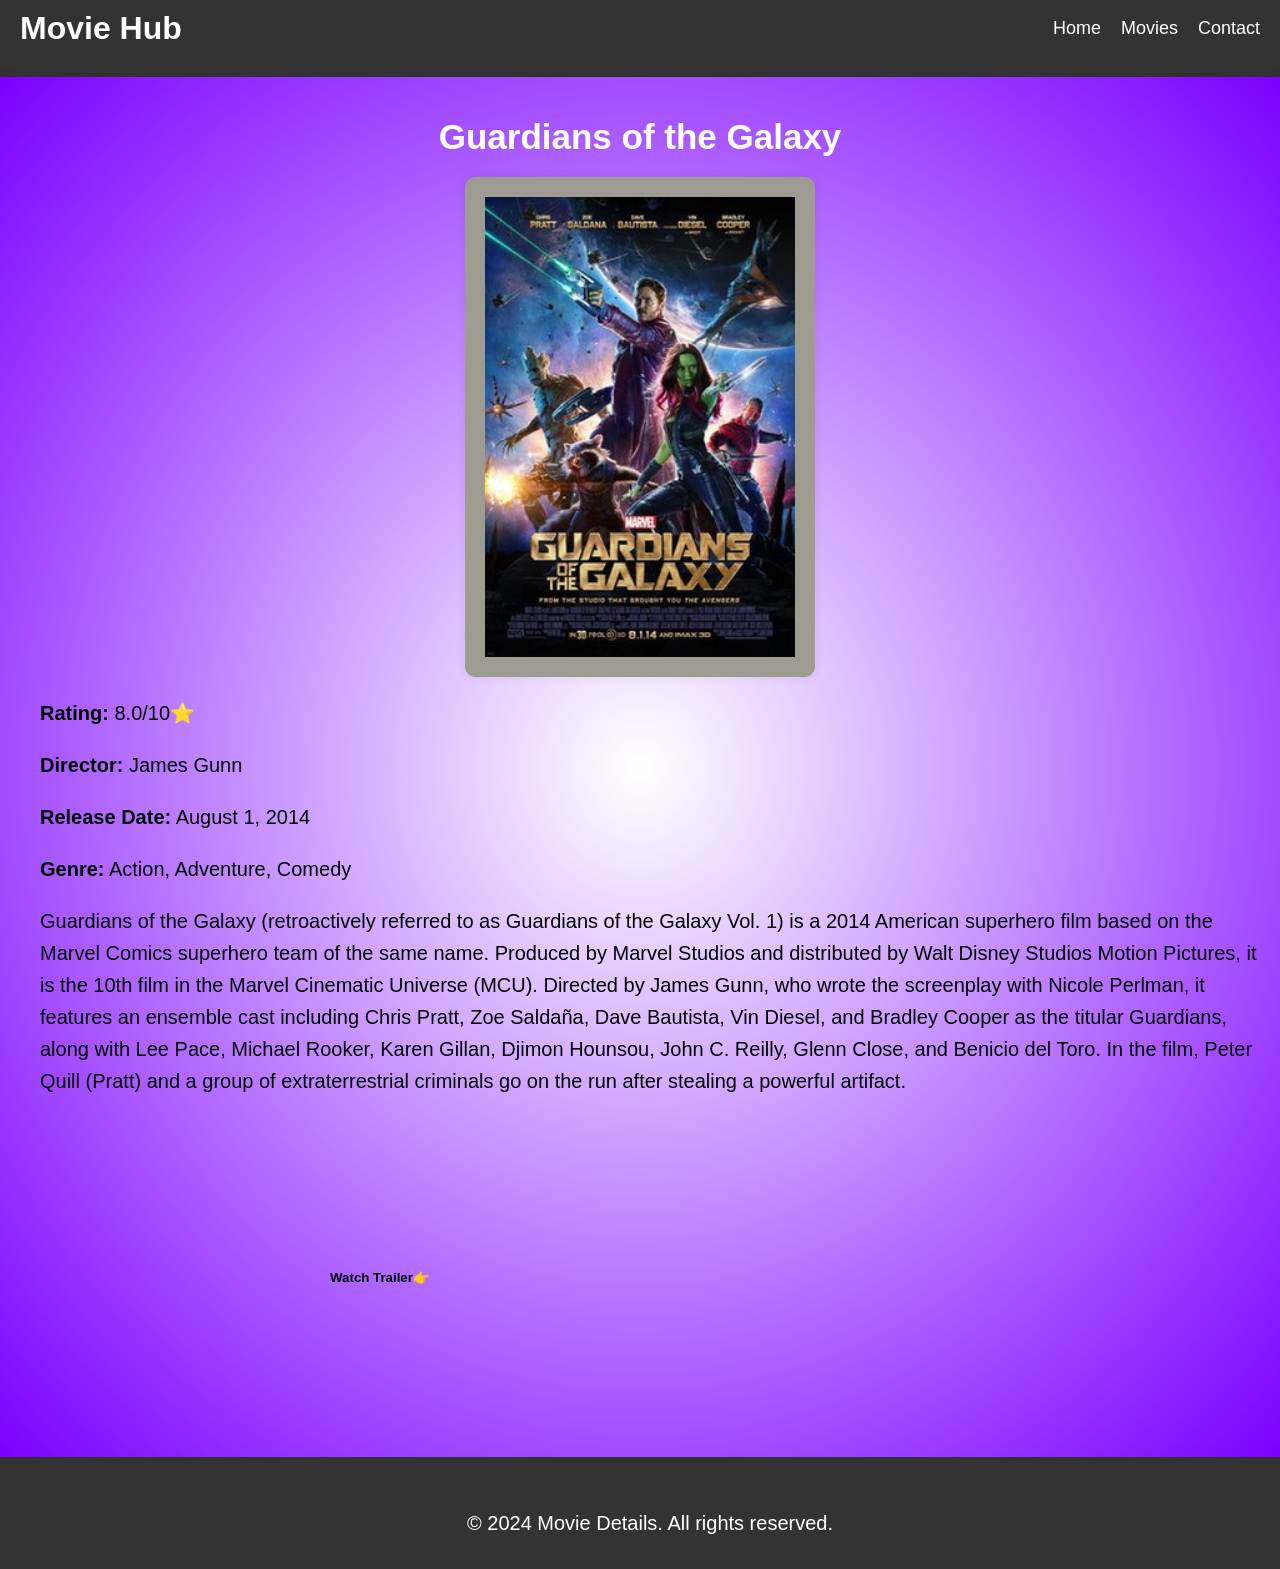
==== movies/movie1.html @ 948aac64 "keshav" ====
<!-- movie 1 -->
<!doctype html>
<html lang="en">
  <head>
    <meta charset="UTF-8" />
    <meta name="viewport" content="width=device-width, initial-scale=1.0" />
    <title>Movie 1</title>
    <style>
      /* Basic Reset */
      * {
        margin: 0;
        padding: 0;
        box-sizing: border-box;
      }

      body {
        font-family: Arial, sans-serif;
        background-color: #333;
        background-clip: fixed;
      }

      header {
        display: flex;
        align-items: center;
        justify-content: space-between;
        background-color: #333;
        color: white;
        padding: 10px 20px;
      }

      nav ul {
        list-style-type: none;
        display: flex;
      }

      nav ul li {
        margin-left: 20px;
      }

      nav ul li a {
        color: white;
        text-decoration: none;
        font-size: 18px;
      }

      nav ul li a:hover {
        text-decoration: underline;
      }
      .container {
        /* max-width: 1200px; */
        margin: 20px auto;
        padding: 20px;
        /* background-color: white; */
        background: radial-gradient( #ffffff, #7b00ff);
        background-clip: padding-box;
        box-shadow: 0 0 10px rgba(0, 0, 0, 0.1);
      }
      h2 {

        font-size: 35px;
        font-weight: bold;
        margin-top: 20px;
        margin-bottom: 20px;
        color: #333;
        text-align: center;
      }
      .box {
        display: flex;
        justify-content: center;
        align-items: center;
        margin-top: 20px;
        /* background-color: rgb(164, 156, 156); */
      }
      .box img {
        background-color: rgb(158, 156, 144);
        padding: 20px;
        width: 350px;
        height: 500px;
        object-fit: cover;
        border-radius: 10px;
        box-shadow: 0 0 10px rgba(50, 50, 50, 0.1);
      }
      .box p {
        margin-left: 20px;
        font-size: 18px;
        line-height: 1.6;
      }
      p {
        margin-top: 20px;
        margin-bottom: 20px;
        margin-left: 20px;
        font-size: 20px;
        line-height: 1.6;
      }
      iframe {
        margin-left: 20px;
        margin-top: 20px;
        /* align-items: center; */
        justify-content: center;
        justify-items: center;
        border-radius: 20px;
      }
      iframe:hover {
        transform: scale(1.05);
        transition: transform 0.3s ease;
      }

      .details {
        /* display: flexx; */
        margin-left: 0;
        font-size: 18px;
        /* line-height: 1.0; */
        justify-content: center;
      }
      footer {
        text-align: center;
        padding: 10px;
        background-color: #333;
        color: white;
      }
      .title {

        color:transparent;
        background-clip: text;
        /* background-image: linear-gradient(45deg, #8806d8, #0a85bd); */
        background-color: white;
      }
    </style>
  </head>
  <body>
    <header>
      <h1>Movie Hub</h1>
      <nav>
        <ul>
          <li><a href="../index.html">Home</a></li>
          <li><a href="../movies.html">Movies</a></li>
          <li><a href="../contact.html">Contact</a></li>
        </ul>
      </nav>
    </header>
    <div class="container">
      <h2 class="title">Guardians of the Galaxy</h2>
      <div class="box">
        <img src="/images/por1.png" alt="The Great Adventure" />
        <br /><br /><br /><br />
        <!-- add director information -->
      </div>
      <!-- </div> -->
      <div class="details">
        <p><strong>Rating:</strong> 8.0/10⭐</p>
        <p><strong>Director:</strong> James Gunn</p>
        <p><strong>Release Date:</strong> August 1, 2014</p>
        <p><strong>Genre:</strong> Action, Adventure, Comedy</p>
      </div>

      <div>
        <p>
          Guardians of the Galaxy (retroactively referred to as Guardians of the
          Galaxy Vol. 1) is a 2014 American superhero film based on the Marvel
          Comics superhero team of the same name. Produced by Marvel Studios and
          distributed by Walt Disney Studios Motion Pictures, it is the 10th
          film in the Marvel Cinematic Universe (MCU). Directed by James Gunn,
          who wrote the screenplay with Nicole Perlman, it features an ensemble
          cast including Chris Pratt, Zoe Saldaña, Dave Bautista, Vin Diesel,
          and Bradley Cooper as the titular Guardians, along with Lee Pace,
          Michael Rooker, Karen Gillan, Djimon Hounsou, John C. Reilly, Glenn
          Close, and Benicio del Toro. In the film, Peter Quill (Pratt) and a
          group of extraterrestrial criminals go on the run after stealing a
          powerful artifact.
        </p>
      </div>
      <div class="box">
        <h5> Watch Trailer👉</h5>
        
        <iframe
          width="500"
          height="300"
          src="https://www.youtube.com/embed/u3V5KDHRQvk?si=vrfjpEftK1S70VRU"
          title="YouTube video player"
          frameborder="0"
          allow="
            accelerometer;
            autoplay;
            clipboard-write;
            encrypted-media;
            gyroscope;
            picture-in-picture;
            web-share;
          "
          referrerpolicy="strict-origin-when-cross-origin"
          allowfullscreen
        ></iframe>
      </div>

    </div>

    <footer>
      <p>&copy; 2024 Movie Details. All rights reserved.</p>
    </footer>
  </body>
</html>
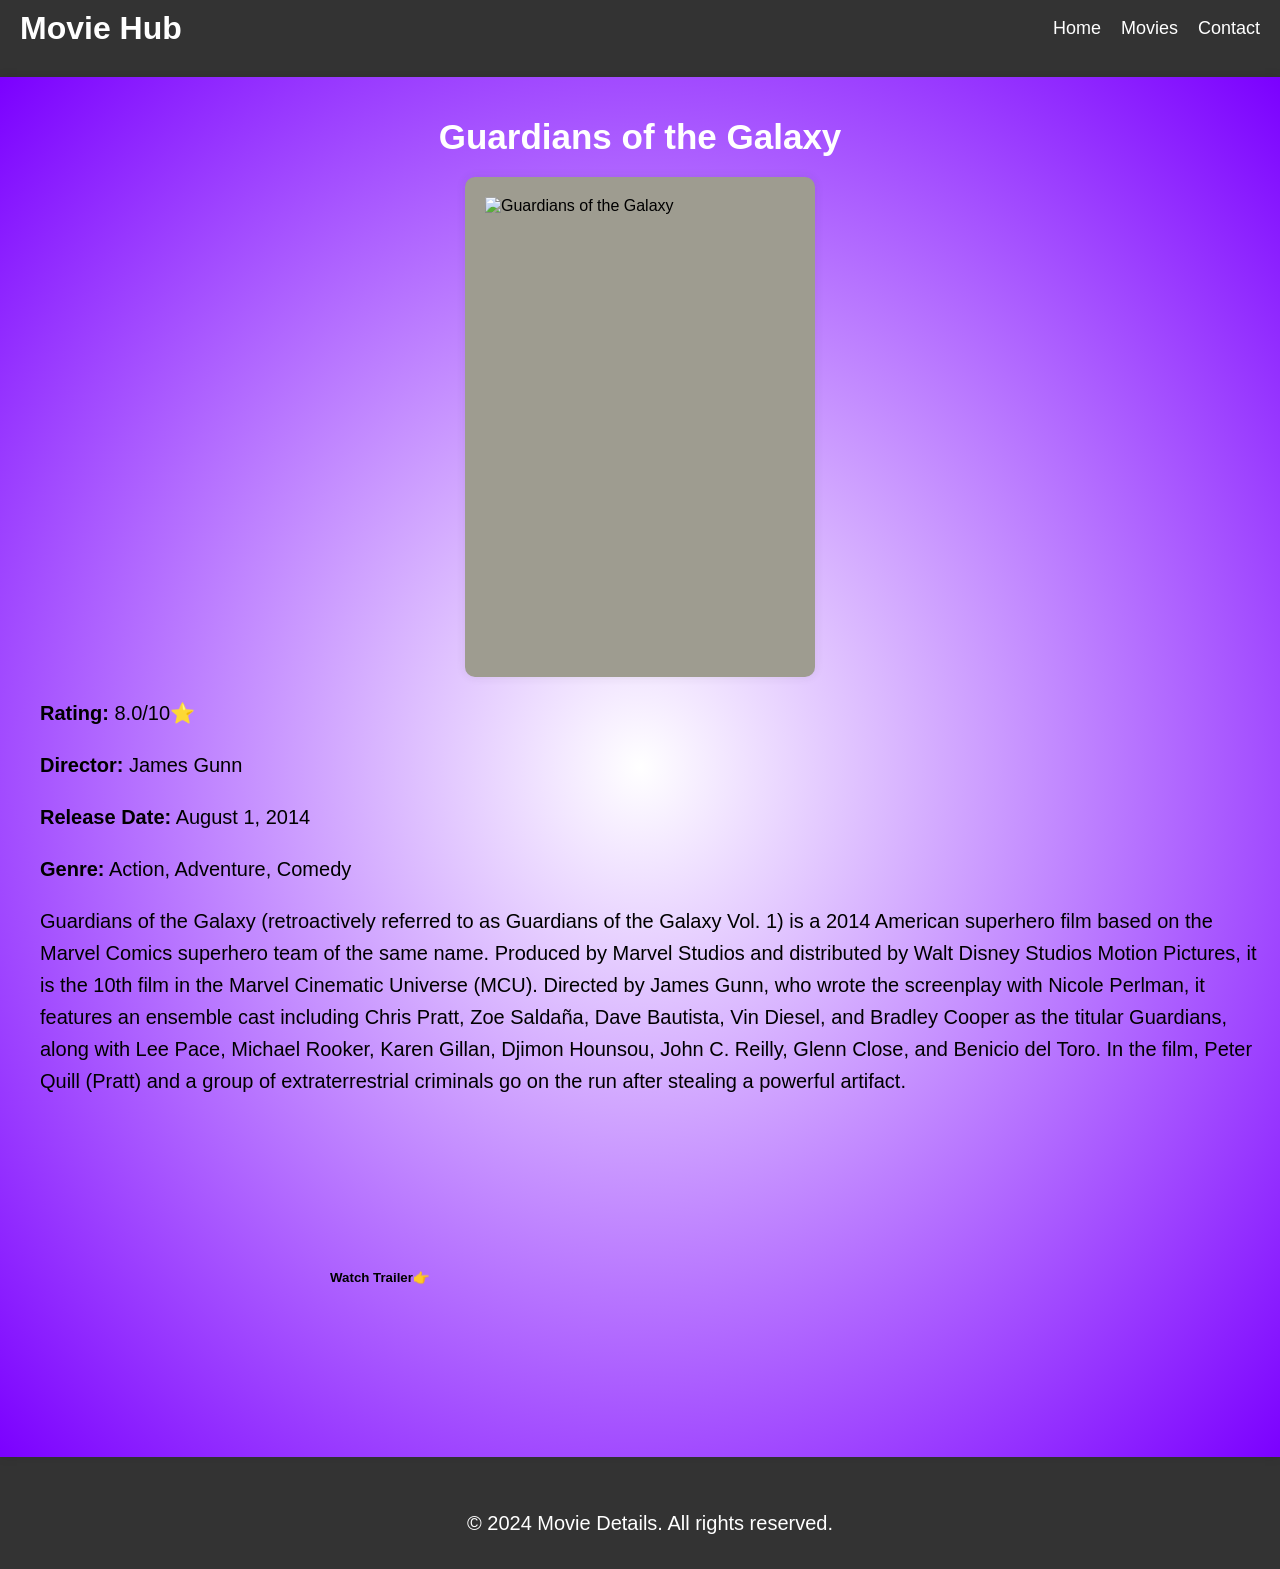
==== commit d2ff4678: "keshav update 04" ====
--- a/movies/movie1.html
+++ b/movies/movie1.html
@@ -141,7 +141,7 @@
     <div class="container">
       <h2 class="title">Guardians of the Galaxy</h2>
       <div class="box">
-        <img src="/images/por1.png" alt="The Great Adventure" />
+        <img src="images/por1.png" alt="Guardians of the Galaxy" />
         <br /><br /><br /><br />
         <!-- add director information -->
       </div>
